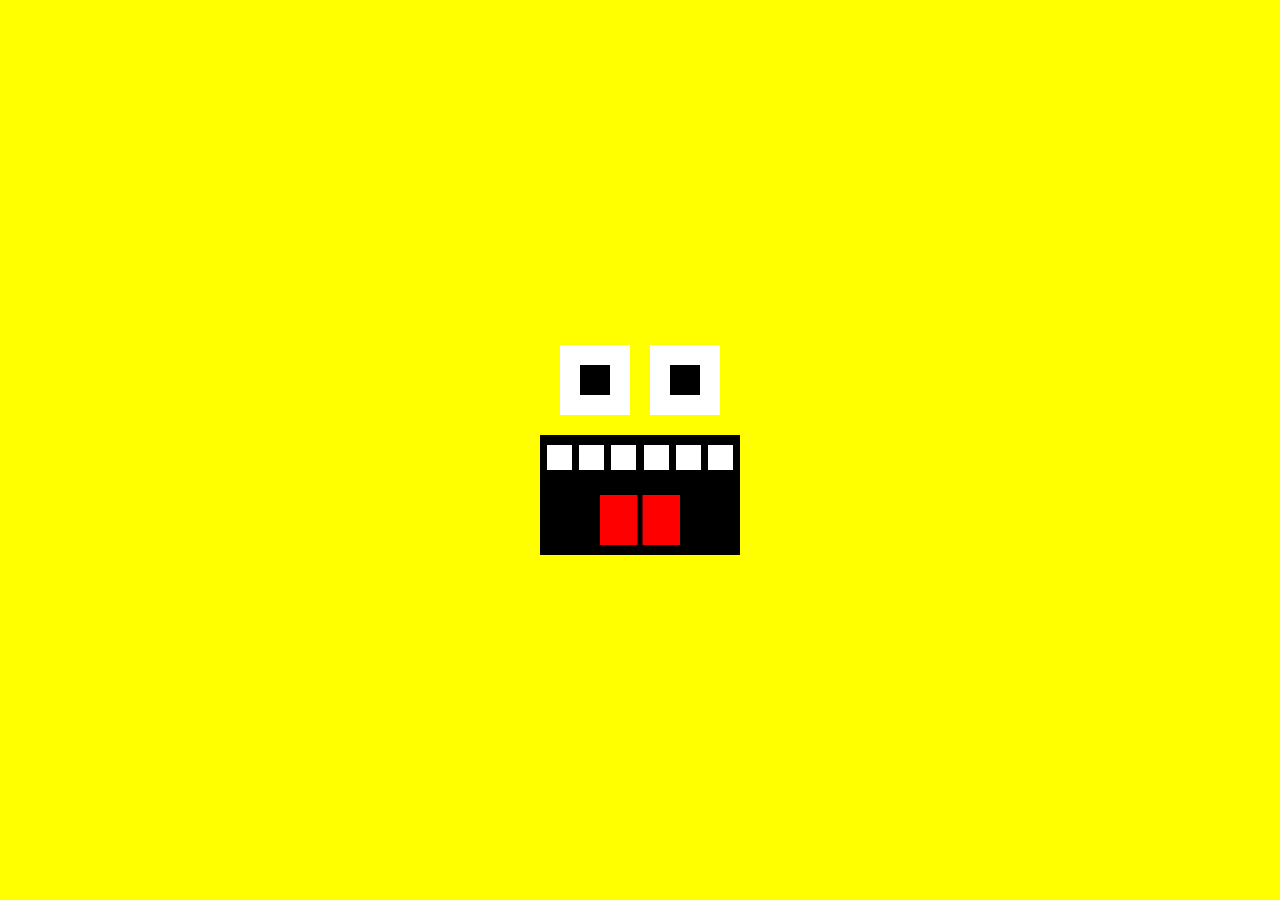
==== M+P Practice Quiz.html @ 09f062f3 "New Assignments + index.html Update" ====
<!DOCTYPE html>
<html lang="en">
<head>
    <meta charset="UTF-8">
    <meta name="viewport" content="width=device-width, initial-scale=1.0">
    <title>Pixel Art Face</title>
    <style>
        body {
            background-color: yellow;
            display: flex;
            justify-content: center;
            align-items: center;
            height: 100vh;
            margin:0;
        }
        .face {
            position: absolute;
            width: 200px;
            height: 250px;
            background-color: yellow;
        }
        .eye {
            position: absolute;
            width: 70px;
            height: 70px;
            background-color: white;
        }
        .eye-left {
            top: 20px;
            left: 20px;
        }
        .eye-right {
            top: 20px;
            right: 20px;
        }
        .pupil {
            position: absolute;
            width: 30px;
            height: 30px;
            background-color: black;
            top: 20px;
            left: 20px;
        }
        .mouth {
            position: absolute;
            width: 200px;
            height: 120px;
            background-color: black;
            bottom: 20px;
            left: 0;
        }
        .teeth {
            position: absolute;
            display: flex;
            justify-content: space-evenly;
            width: 100%;
            top: 10px;
        }
        .tooth {
            width: 25px;
            height: 25px;
            background-color: white;
        }
        .tongue {
            position: absolute;
            width: 80px;
            height: 50px;
            background-color: red;
            bottom: 10px;
            left: 50%;
            transform: translateX(-50%);
        }
        .tongue-line {
            position: absolute;
            width: 5px;
            height: 50px;
            background-color: black;
            left: 50%;
            transform: translateX(-50%);
        }
    </style>
</head>
<body>
    <div class="face">
        <div class="eye eye-left">
            <div class="pupil"></div>
        </div>
        <div class="eye eye-right">
            <div class="pupil"></div>
        </div>
        <div class="mouth">
            <div class="teeth">
                <div class="tooth"></div>
                <div class="tooth"></div>
                <div class="tooth"></div>
                <div class="tooth"></div>
                <div class="tooth"></div>
                <div class="tooth"></div>
            </div>
            <div class="tongue">
                <div class="tongue-line"></div>
            </div>
        </div>
    </div>
</body>
</html>
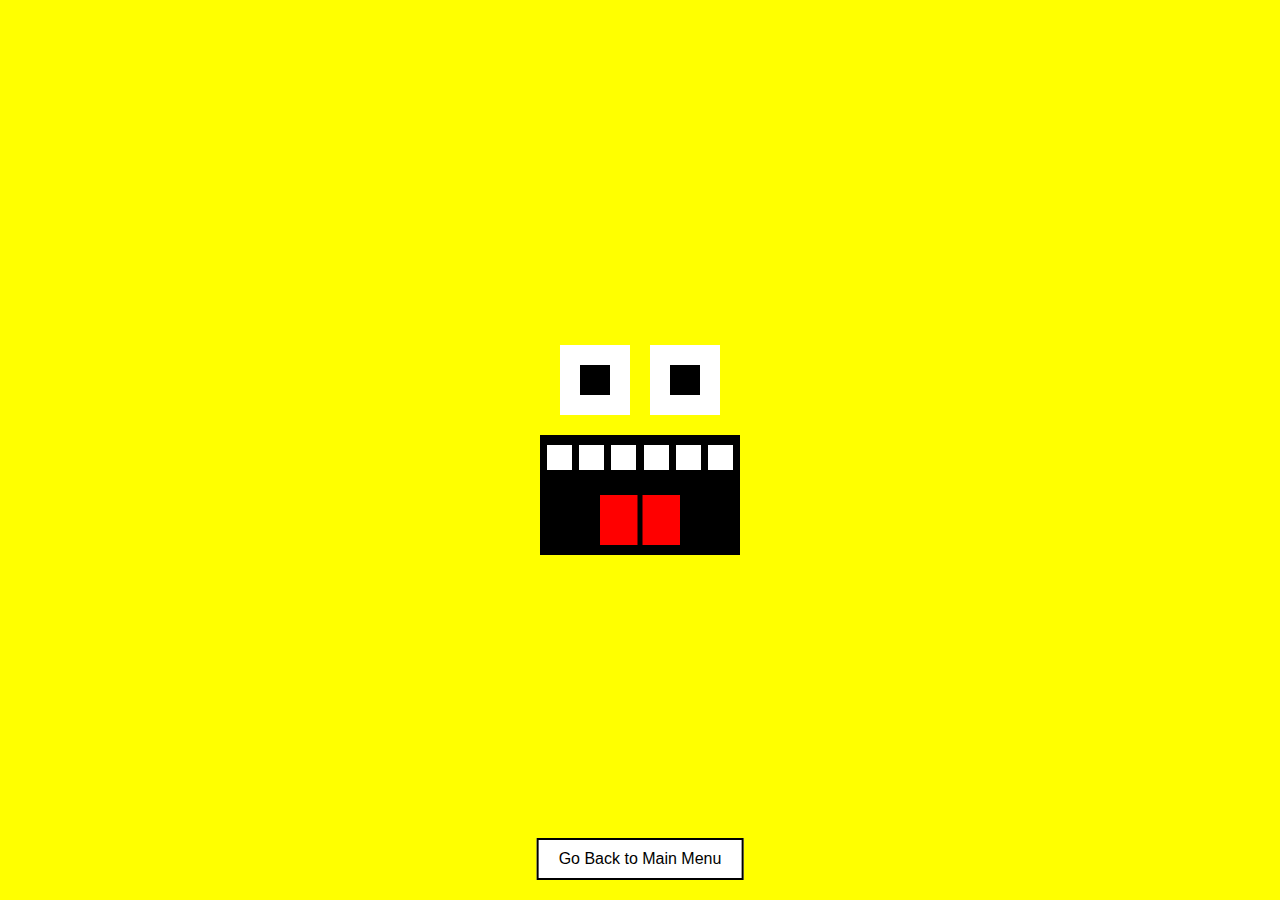
==== commit 7926d24a: "Update Button" ====
--- a/M+P Practice Quiz.html
+++ b/M+P Practice Quiz.html
@@ -11,13 +11,15 @@
             justify-content: center;
             align-items: center;
             height: 100vh;
-            margin:0;
+            margin: 0;
+            position: relative; /* Added to make button positioning easier */
         }
         .face {
             position: absolute;
             width: 200px;
             height: 250px;
             background-color: yellow;
+            z-index: 1; /* Ensure the face is above the body but below the button */
         }
         .eye {
             position: absolute;
@@ -78,6 +80,20 @@
             left: 50%;
             transform: translateX(-50%);
         }
+
+        /* Button Styles */
+        button {
+            position: absolute; /* Position the button absolutely */
+            bottom: 20px; /* Place it at the bottom of the screen */
+            left: 50%; /* Center it horizontally */
+            transform: translateX(-50%); /* Adjust for exact centering */
+            padding: 10px 20px;
+            font-size: 16px;
+            background-color: white;
+            border: 2px solid black;
+            cursor: pointer;
+            z-index: 2; /* Ensure the button is on top of everything */
+        }
     </style>
 </head>
 <body>
@@ -102,5 +118,8 @@
             </div>
         </div>
     </div>
+
+    <!-- Redirect Button -->
+    <button onclick="window.location.href='index.html'">Go Back to Main Menu</button>
 </body>
-</html>
+</html>